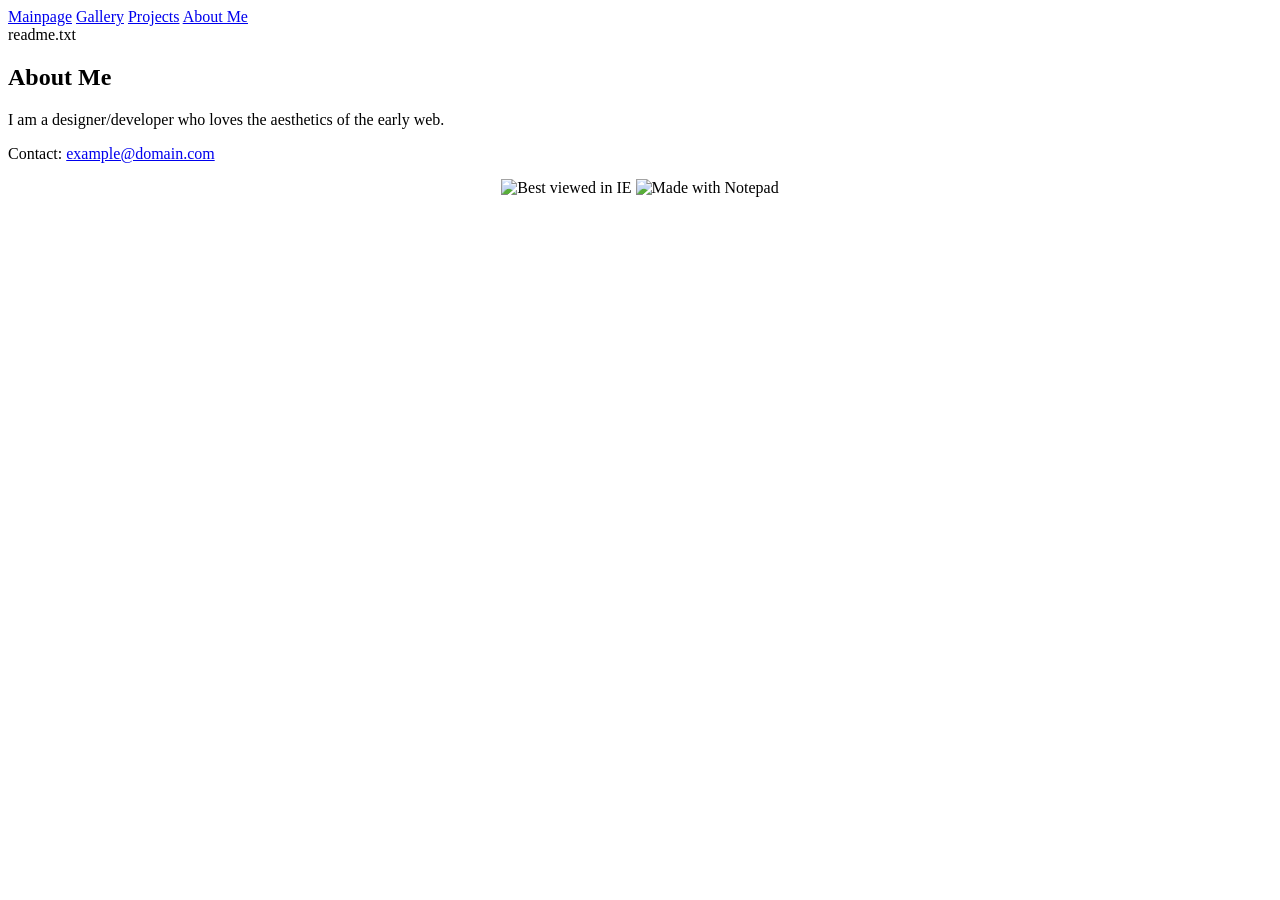
==== about.html @ f29a0617 "Add files via upload" ====
<!DOCTYPE html>
<html lang="en">
<head>
    <meta charset="UTF-8">
    <title>About - Retro Space</title>
    <link rel="stylesheet" href="style.css">
</head>
<body>
    <nav>
        <a href="index.html">Mainpage</a>
        <a href="gallery.html">Gallery</a>
        <a href="projects.html">Projects</a>
        <a href="about.html">About Me</a>
    </nav>

    <div class="window">
        <div class="title-bar"><span>readme.txt</span></div>
        <div class="window-body">
            <h2>About Me</h2>
            <p>I am a designer/developer who loves the aesthetics of the early web.</p>
            <p>Contact: <a href="mailto:example@domain.com">example@domain.com</a></p>
            <div style="text-align: center;">
                <img src="https://via.placeholder.com/88x31" alt="Best viewed in IE">
                <img src="https://via.placeholder.com/88x31" alt="Made with Notepad">
            </div>
        </div>
    </div>
</body>
</html>
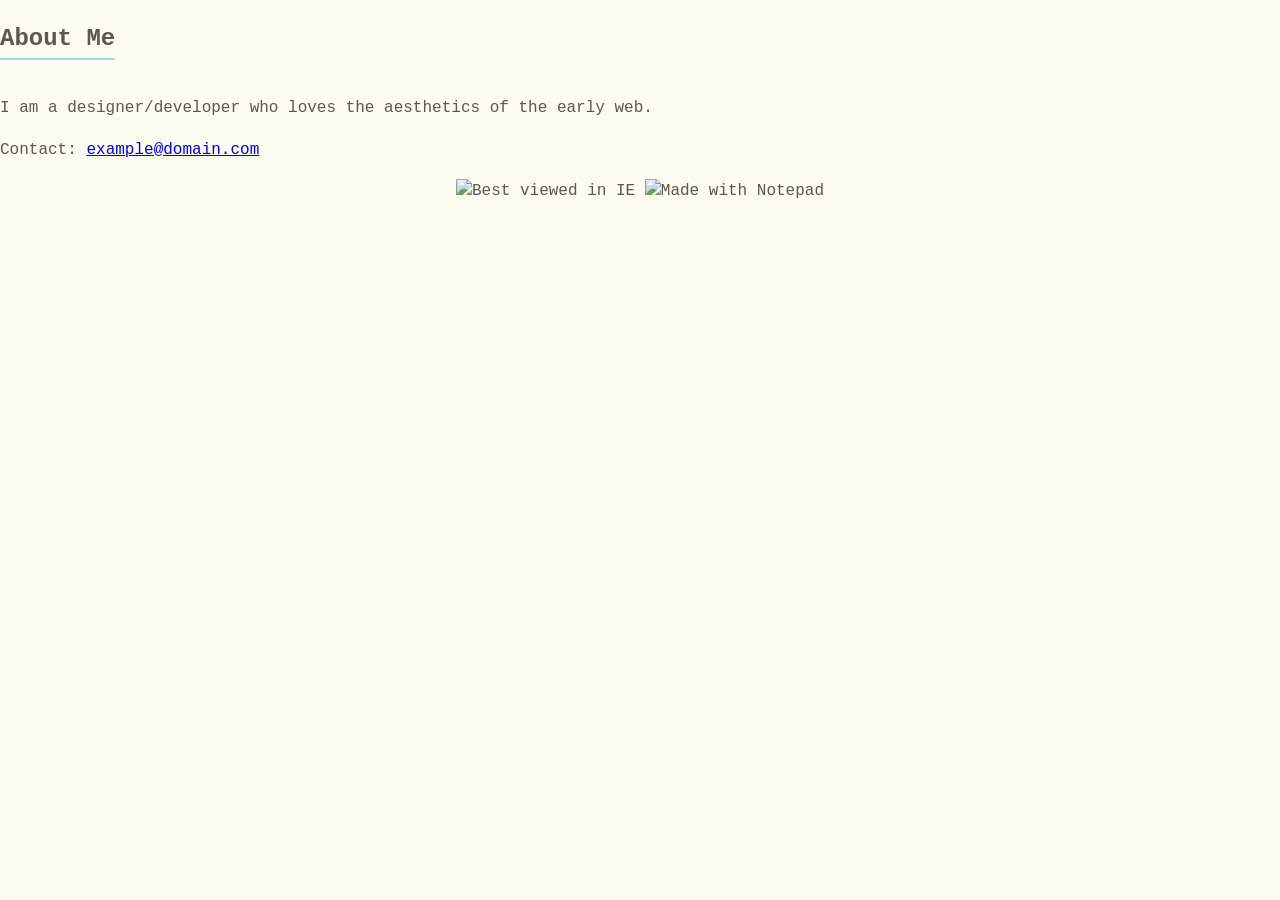
==== commit 97ee5bc0: "Add files via upload" ====
--- a/about.html
+++ b/about.html
@@ -6,15 +6,7 @@
     <link rel="stylesheet" href="style.css">
 </head>
 <body>
-    <nav>
-        <a href="index.html">Mainpage</a>
-        <a href="gallery.html">Gallery</a>
-        <a href="projects.html">Projects</a>
-        <a href="about.html">About Me</a>
-    </nav>
-
     <div class="window">
-        <div class="title-bar"><span>readme.txt</span></div>
         <div class="window-body">
             <h2>About Me</h2>
             <p>I am a designer/developer who loves the aesthetics of the early web.</p>
--- a/style.css
+++ b/style.css
@@ -0,0 +1,118 @@
+/* --- Retro Cozy Digital Garden Style --- */
+:root {
+    --bg-color: #fdfcf0;    /* 奶油米色背景 */
+    --text-color: #5d574f;  /* 深咖啡色文字 */
+    --accent-color: #a8dadc; /* 柔和蓝色 */
+    --border-color: #8b7d6b; /* 边框色 */
+    --sidebar-bg: #f5f1e3;   /* 侧边栏色 */
+}
+
+body {
+    background-color: var(--bg-color);
+    color: var(--text-color);
+    font-family: "Courier New", Courier, monospace; /* 打字机字体 */
+    margin: 0;
+    padding: 0;
+    line-height: 1.6;
+}
+
+/* 整体布局容器 */
+.container {
+    display: flex;
+    max-width: 900px;
+    margin: 40px auto;
+    border: 2px dashed var(--border-color); /* 虚线边框 */
+    background: white;
+    min-height: 80vh;
+}
+
+/* 侧边栏导航 */
+aside {
+    width: 200px;
+    border-right: 2px dashed var(--border-color);
+    background-color: var(--sidebar-bg);
+    padding: 20px;
+}
+
+aside h1 {
+    font-size: 1.2rem;
+    text-align: center;
+    border-bottom: 1px solid var(--border-color);
+    padding-bottom: 10px;
+}
+
+nav ul {
+    list-style: none;
+    padding: 0;
+}
+
+nav ul li {
+    margin: 15px 0;
+}
+
+nav ul li a {
+    text-decoration: none;
+    color: var(--text-color);
+    font-weight: bold;
+    display: block;
+    padding: 5px;
+}
+
+nav ul li a:hover {
+    background-color: var(--accent-color);
+    color: white;
+}
+
+/* 主内容区 */
+main {
+    flex: 1;
+    padding: 30px;
+    overflow-y: auto;
+}
+
+h2 {
+    border-bottom: 2px solid var(--accent-color);
+    display: inline-block;
+    margin-bottom: 20px;
+}
+
+/* 图片占位符 */
+.img-box {
+    border: 1px solid var(--border-color);
+    background: #fafafa;
+    margin: 10px 0;
+    display: flex;
+    align-items: center;
+    justify-content: center;
+    color: #999;
+    font-style: italic;
+    width: 100%;
+}
+
+/* 画廊网格 */
+.gallery {
+    display: grid;
+    grid-template-columns: 1fr 1fr;
+    gap: 15px;
+}
+
+.gallery-item {
+    border: 1px dashed var(--border-color);
+    padding: 5px;
+    text-align: center;
+    font-size: 0.8rem;
+}
+
+/* 项目卡片 */
+.project-card {
+    border: 1px solid var(--border-color);
+    padding: 15px;
+    margin-bottom: 20px;
+    background: #fff;
+}
+
+/* 移动端适配 */
+@media (max-width: 700px) {
+    .container { flex-direction: column; margin: 10px; }
+    aside { width: auto; border-right: none; border-bottom: 2px dashed var(--border-color); }
+}
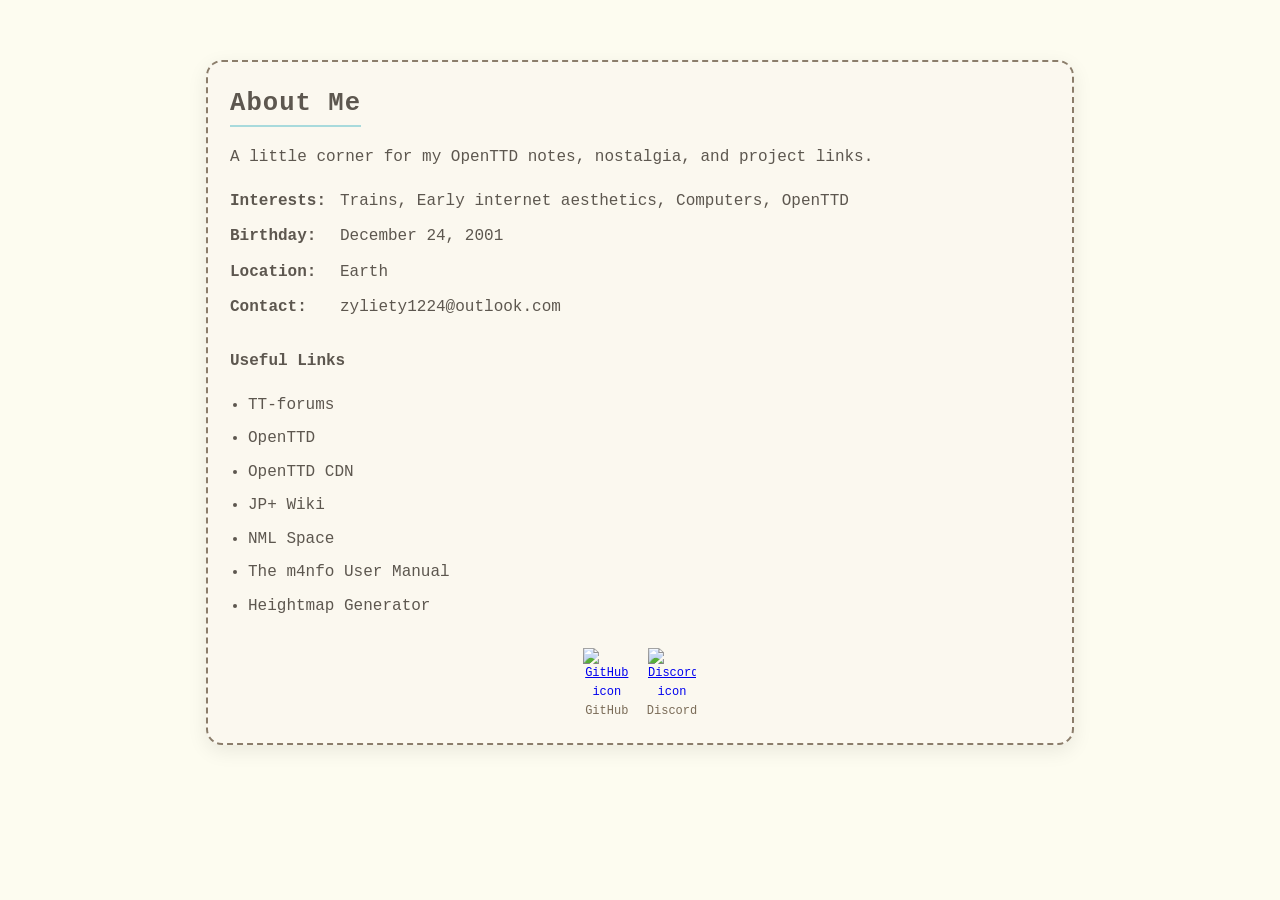
==== commit 7f74a5a8: "Update about page and main page" ====
--- a/about.html
+++ b/about.html
@@ -2,20 +2,61 @@
 <html lang="en">
 <head>
     <meta charset="UTF-8">
-    <title>About - Retro Space</title>
+    <title>Zyliety's Digital Garden</title>
     <link rel="stylesheet" href="style.css">
 </head>
 <body>
-    <div class="window">
-        <div class="window-body">
-            <h2>About Me</h2>
-            <p>I am a designer/developer who loves the aesthetics of the early web.</p>
-            <p>Contact: <a href="mailto:example@domain.com">example@domain.com</a></p>
-            <div style="text-align: center;">
-                <img src="https://via.placeholder.com/88x31" alt="Best viewed in IE">
-                <img src="https://via.placeholder.com/88x31" alt="Made with Notepad">
+    <main>
+        <div class="window">
+            <h2 class="section-heading">About Me</h2>
+            <div class="window-body">
+                <p class="intro">A little corner for my OpenTTD notes, nostalgia, and project links.</p>
+                <dl class="profile-list">
+                    <div>
+                        <dt>Interests:</dt>
+                        <dd>Trains, Early internet aesthetics, Computers, OpenTTD</dd>
+                    </div>
+                    <div>
+                        <dt>Birthday:</dt>
+                        <dd>December 24, 2001</dd>
+                    </div>
+                    <div>
+                        <dt>Location:</dt>
+                        <dd>Earth</dd>
+                    </div>
+                    <div>
+                        <dt>Contact:</dt>
+                        <dd>zyliety1224@outlook.com</dd>
+                    </div>
+                </dl>
+
+                <div class="section-title">Useful Links</div>
+                <ul class="link-list">
+                    <li><a href="https://www.tt-forums.net/index.php">TT-forums</a></li>
+                    <li><a href="https://www.openttd.org/">OpenTTD</a></li>
+                    <li><a href="https://cdn.openttd.org/">OpenTTD CDN</a></li>
+                    <li><a href="https://github.com/EmperorJake/JPplusWiki/deployments/github-pages">JP+ Wiki</a></li>
+                    <li><a href="https://newgrf-specs.tt-wiki.net/wiki/NML:Language_files#String_codes">NML Space</a></li>
+                    <li><a href="http://www.ttdpatch.de/grfspecs/m4nfoManual/">The m4nfo User Manual</a></li>
+                    <li><a href="http://map.personman.com/">Heightmap Generator</a></li>
+                </ul>
+
+                <div class="icon-row">
+                    <figure>
+                        <a href="https://github.com/zyliety" target="_blank" rel="noopener noreferrer">
+                            <img src="https://github.githubassets.com/images/modules/logos_page/GitHub-Mark.png" alt="GitHub icon">
+                        </a>
+                        <figcaption>GitHub</figcaption>
+                    </figure>
+                    <figure>
+                        <a href="https://discord.com/users/Zyliety" target="_blank" rel="noopener noreferrer">
+                            <img src="https://cdn.jsdelivr.net/gh/simple-icons/simple-icons/icons/discord.svg" alt="Discord icon">
+                        </a>
+                        <figcaption>Discord</figcaption>
+                    </figure>
+                </div>
             </div>
         </div>
-    </div>
+    </main>
 </body>
 </html>
--- a/style.css
+++ b/style.css
@@ -78,7 +78,7 @@
 
 /* 图片占位符 */
 .img-box {
-    border: 1px solid var(--border-color);
+    border: 0px solid var(--border-color);
     background: #fafafa;
     margin: 10px 0;
     display: flex;
@@ -110,9 +110,162 @@
     margin-bottom: 20px;
     background: #fff;
 }
+/* 导航栏图片 */
+ .carousel {
+      position: relative;
+      width: 100%;
+      max-width: 600px;
+      height: 250px;
+      margin: 0 auto;
+      overflow: hidden;
+      border-radius: 12px;
+      box-shadow: 0 4px 10px rgba(0,0,0,0.2);
+    }
+    .carousel img {
+      position: absolute;
+      width: 100%;
+      height: 100%;
+      object-fit: cover;
+      opacity: 0;
+      transition: opacity 0.8s ease;
+    }
+    .carousel img.active {
+      opacity: 1;
+    }
+    .indicators {
+      position: absolute;
+      bottom: 10px;
+      left: 50%;
+      transform: translateX(-50%);
+      display: flex;
+      gap: 8px;
+      z-index: 2;
+    }
+    .indicator {
+      width: 10px;
+      height: 10px;
+      background: rgba(255,255,255,0.6);
+      border-radius: 50%;
+      cursor: pointer;
+      border: none;
+      padding: 0;
+      transition: background 0.3s;
+    }
+    .indicator.active {
+      background: #fff;
+    }
+
+.window {
+    max-width: 820px;
+    margin: 30px auto;
+    padding: 22px;
+    border: 2px dashed var(--border-color);
+    background: #fbf8ef;
+    border-radius: 16px;
+    box-shadow: 0 6px 20px rgba(0,0,0,0.08);
+}
+
+.window-body {
+    display: grid;
+    gap: 18px;
+}
+
+.window-body .intro {
+    margin: 0;
+    font-size: 1rem;
+    color: var(--text-color);
+}
+
+.section-heading {
+    margin: 0 0 18px;
+    color: #5d574f;
+    font-size: 1.6rem;
+    letter-spacing: 0.04em;
+}
+
+.profile-list {
+    margin: 0;
+    padding: 0;
+    display: grid;
+    gap: 10px;
+}
+
+.profile-list div {
+    display: grid;
+    grid-template-columns: 100px 1fr;
+    gap: 10px;
+    align-items: baseline;
+}
+
+.profile-list dt {
+    margin: 0;
+    font-weight: bold;
+    color: #5d574f;
+}
+
+.profile-list dd {
+    margin: 0;
+    color: var(--text-color);
+    word-break: break-word;
+}
+
+.section-title {
+    margin-top: 10px;
+    font-weight: bold;
+    color: #5d574f;
+}
+
+.link-list {
+    margin: 0;
+    padding: 0 0 0 18px;
+    list-style: disc;
+    display: grid;
+    gap: 8px;
+}
+
+.link-list a {
+    color: var(--text-color);
+    text-decoration: none;
+}
+
+.link-list a:hover {
+    text-decoration: underline;
+}
+
+.icon-row {
+    display: flex;
+    flex-wrap: wrap;
+    justify-content: center;
+    gap: 16px;
+    padding-top: 10px;
+}
+
+.icon-row figure {
+    margin: 0;
+    text-align: center;
+    font-size: 0.75rem;
+    color: #7a6b57;
+}
+
+.icon-row img {
+    display: block;
+    width: 48px;
+    height: 48px;
+    object-fit: contain;
+    margin: 0 auto 6px;
+    border: none;
+    background: transparent;
+}
 
 /* 移动端适配 */
 @media (max-width: 700px) {
     .container { flex-direction: column; margin: 10px; }
     aside { width: auto; border-right: none; border-bottom: 2px dashed var(--border-color); }
+    .window {
+        margin: 20px 10px;
+        padding: 18px;
+    }
+    .profile-list div {
+        grid-template-columns: 1fr;
+    }
 }
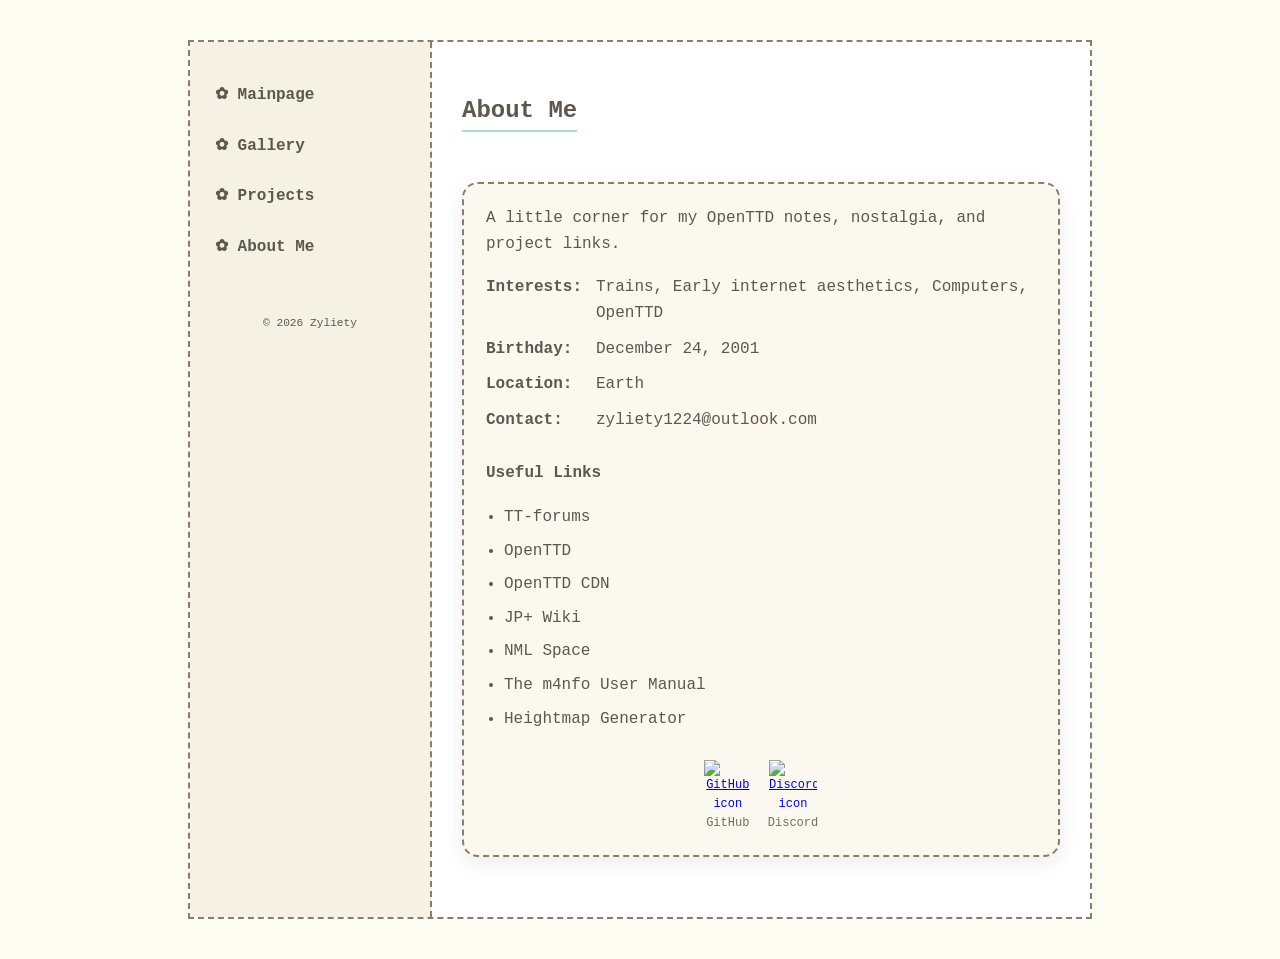
==== commit 8ce2d6ea: "Finish all the pages" ====
--- a/about.html
+++ b/about.html
@@ -2,61 +2,78 @@
 <html lang="en">
 <head>
     <meta charset="UTF-8">
+    <meta name="viewport" content="width=device-width, initial-scale=1.0">
     <title>Zyliety's Digital Garden</title>
     <link rel="stylesheet" href="style.css">
 </head>
 <body>
-    <main>
-        <div class="window">
-            <h2 class="section-heading">About Me</h2>
-            <div class="window-body">
-                <p class="intro">A little corner for my OpenTTD notes, nostalgia, and project links.</p>
-                <dl class="profile-list">
-                    <div>
-                        <dt>Interests:</dt>
-                        <dd>Trains, Early internet aesthetics, Computers, OpenTTD</dd>
+    <div class="container">
+        <aside>
+            <nav>
+                <ul>
+                    <li><a href="index.html">✿ Mainpage</a></li>
+                    <li><a href="gallery.html">✿ Gallery</a></li>
+                    <li><a href="projects.html">✿ Projects</a></li>
+                    <li><a href="about.html">✿ About Me</a></li>
+                </ul>
+            </nav>
+            <div style="margin-top: 50px; font-size: 0.7rem; text-align: center;">
+                <p>© 2026 Zyliety</p>
+            </div>
+        </aside>
+
+        <main>
+            <h2>About Me</h2>
+            <div class="window">
+                <div class="window-body">
+                    <p class="intro">A little corner for my OpenTTD notes, nostalgia, and project links.</p>
+                    <dl class="profile-list">
+                        <div>
+                            <dt>Interests:</dt>
+                            <dd>Trains, Early internet aesthetics, Computers, OpenTTD</dd>
+                        </div>
+                        <div>
+                            <dt>Birthday:</dt>
+                            <dd>December 24, 2001</dd>
+                        </div>
+                        <div>
+                            <dt>Location:</dt>
+                            <dd>Earth</dd>
+                        </div>
+                        <div>
+                            <dt>Contact:</dt>
+                            <dd>zyliety1224@outlook.com</dd>
+                        </div>
+                    </dl>
+
+                    <div class="section-title">Useful Links</div>
+                    <ul class="link-list">
+                        <li><a href="https://www.tt-forums.net/index.php">TT-forums</a></li>
+                        <li><a href="https://www.openttd.org/">OpenTTD</a></li>
+                        <li><a href="https://cdn.openttd.org/">OpenTTD CDN</a></li>
+                        <li><a href="https://github.com/EmperorJake/JPplusWiki/deployments/github-pages">JP+ Wiki</a></li>
+                        <li><a href="https://newgrf-specs.tt-wiki.net/wiki/NML:Language_files#String_codes">NML Space</a></li>
+                        <li><a href="http://www.ttdpatch.de/grfspecs/m4nfoManual/">The m4nfo User Manual</a></li>
+                        <li><a href="http://map.personman.com/">Heightmap Generator</a></li>
+                    </ul>
+
+                    <div class="icon-row">
+                        <figure>
+                            <a href="https://github.com/zyliety" target="_blank" rel="noopener noreferrer">
+                                <img src="https://github.githubassets.com/images/modules/logos_page/GitHub-Mark.png" alt="GitHub icon">
+                            </a>
+                            <figcaption>GitHub</figcaption>
+                        </figure>
+                        <figure>
+                            <a href="https://discord.com/users/Zyliety" target="_blank" rel="noopener noreferrer">
+                                <img src="https://cdn.jsdelivr.net/gh/simple-icons/simple-icons/icons/discord.svg" alt="Discord icon">
+                            </a>
+                            <figcaption>Discord</figcaption>
+                        </figure>
                     </div>
-                    <div>
-                        <dt>Birthday:</dt>
-                        <dd>December 24, 2001</dd>
-                    </div>
-                    <div>
-                        <dt>Location:</dt>
-                        <dd>Earth</dd>
-                    </div>
-                    <div>
-                        <dt>Contact:</dt>
-                        <dd>zyliety1224@outlook.com</dd>
-                    </div>
-                </dl>
-
-                <div class="section-title">Useful Links</div>
-                <ul class="link-list">
-                    <li><a href="https://www.tt-forums.net/index.php">TT-forums</a></li>
-                    <li><a href="https://www.openttd.org/">OpenTTD</a></li>
-                    <li><a href="https://cdn.openttd.org/">OpenTTD CDN</a></li>
-                    <li><a href="https://github.com/EmperorJake/JPplusWiki/deployments/github-pages">JP+ Wiki</a></li>
-                    <li><a href="https://newgrf-specs.tt-wiki.net/wiki/NML:Language_files#String_codes">NML Space</a></li>
-                    <li><a href="http://www.ttdpatch.de/grfspecs/m4nfoManual/">The m4nfo User Manual</a></li>
-                    <li><a href="http://map.personman.com/">Heightmap Generator</a></li>
-                </ul>
-
-                <div class="icon-row">
-                    <figure>
-                        <a href="https://github.com/zyliety" target="_blank" rel="noopener noreferrer">
-                            <img src="https://github.githubassets.com/images/modules/logos_page/GitHub-Mark.png" alt="GitHub icon">
-                        </a>
-                        <figcaption>GitHub</figcaption>
-                    </figure>
-                    <figure>
-                        <a href="https://discord.com/users/Zyliety" target="_blank" rel="noopener noreferrer">
-                            <img src="https://cdn.jsdelivr.net/gh/simple-icons/simple-icons/icons/discord.svg" alt="Discord icon">
-                        </a>
-                        <figcaption>Discord</figcaption>
-                    </figure>
                 </div>
             </div>
-        </div>
-    </main>
+        </main>
+    </div>
 </body>
 </html>
--- a/style.css
+++ b/style.css
@@ -1,22 +1,22 @@
 /* --- Retro Cozy Digital Garden Style --- */
 :root {
-    --bg-color: #fdfcf0;    /* 奶油米色背景 */
-    --text-color: #5d574f;  /* 深咖啡色文字 */
-    --accent-color: #a8dadc; /* 柔和蓝色 */
-    --border-color: #8b7d6b; /* 边框色 */
-    --sidebar-bg: #f5f1e3;   /* 侧边栏色 */
+    --bg-color: #fdfcf0;    /* Creamy beige background */
+    --text-color: #5d574f;  /* Deep coffee-brown text */
+    --accent-color: #a8dadc; /* Soft blue accent */
+    --border-color: #8b7d6b; /* Border color */
+    --sidebar-bg: #f5f1e3;   /* Sidebar background */
 }
 
 body {
     background-color: var(--bg-color);
     color: var(--text-color);
-    font-family: "Courier New", Courier, monospace; /* 打字机字体 */
+    font-family: "Courier New", Courier, monospace; /* Typewriter-style font */
     margin: 0;
     padding: 0;
     line-height: 1.6;
 }
 
-/* 整体布局容器 */
+/* Main layout container */
 .container {
     display: flex;
     max-width: 900px;
@@ -26,7 +26,7 @@
     min-height: 80vh;
 }
 
-/* 侧边栏导航 */
+/* Sidebar navigation */
 aside {
     width: 200px;
     border-right: 2px dashed var(--border-color);
@@ -63,7 +63,7 @@
     color: white;
 }
 
-/* 主内容区 */
+/* Main content area */
 main {
     flex: 1;
     padding: 30px;
@@ -76,7 +76,7 @@
     margin-bottom: 20px;
 }
 
-/* 图片占位符 */
+/* Image placeholder */
 .img-box {
     border: 0px solid var(--border-color);
     background: #fafafa;
@@ -89,28 +89,144 @@
     width: 100%;
 }
 
-/* 画廊网格 */
-.gallery {
-    display: grid;
-    grid-template-columns: 1fr 1fr;
-    gap: 15px;
-}
-
-.gallery-item {
+/* Gallery grid */
+.gallery-grid {
+    display: grid;
+    grid-template-columns: repeat(2, minmax(0, 1fr));
+    gap: 16px;
+}
+
+.gallery-card {
     border: 1px dashed var(--border-color);
-    padding: 5px;
-    text-align: center;
-    font-size: 0.8rem;
-}
-
-/* 项目卡片 */
+    padding: 12px;
+    background: #fffdf8;
+    box-shadow: 0 3px 8px rgba(0,0,0,0.05);
+    position: relative;
+    transition: transform 0.2s ease, box-shadow 0.2s ease;
+    background-image:
+        linear-gradient(135deg, rgba(255,255,255,0.55), rgba(255,255,255,0.15)),
+        repeating-linear-gradient(0deg, rgba(139,125,107,0.04) 0 1px, transparent 1px 10px);
+}
+
+.gallery-card:hover {
+    transform: translateY(-2px);
+    box-shadow: 0 6px 12px rgba(0,0,0,0.08);
+}
+
+.gallery-card::before {
+    content: "✧";
+    position: absolute;
+    top: 8px;
+    right: 8px;
+    color: var(--accent-color);
+    font-size: 0.9rem;
+    opacity: 0.8;
+}
+
+.gallery-card::after {
+    content: "";
+    position: absolute;
+    inset: 8px;
+    border: 1px solid rgba(139, 125, 107, 0.2);
+    pointer-events: none;
+}
+
+.gallery-card img {
+    display: block;
+    width: 100%;
+    height: 180px;
+    object-fit: cover;
+    margin-bottom: 10px;
+    border: 1px solid rgba(139, 125, 107, 0.25);
+    border-radius: 4px;
+    box-shadow: inset 0 0 0 4px rgba(255,255,255,0.7);
+}
+
+.gallery-card h3 {
+    margin: 0 0 6px;
+    font-size: 1rem;
+    color: var(--text-color);
+    padding-right: 18px;
+}
+
+.gallery-card p {
+    margin: 0;
+    font-size: 0.9rem;
+    color: #6e6357;
+    border-top: 1px dashed rgba(139, 125, 107, 0.3);
+    padding-top: 8px;
+}
+
+.album-toolbar {
+    margin: -4px 0 12px;
+    padding: 8px 10px;
+    border: 1px dashed var(--border-color);
+    display: inline-block;
+    background: rgba(255,255,255,0.6);
+    font-size: 0.85rem;
+    color: #7a6b57;
+}
+
+.gallery-card:focus {
+    outline: 2px solid var(--accent-color);
+    outline-offset: 2px;
+}
+
+/* Project cards */
+.project-grid {
+    display: grid;
+    grid-template-columns: repeat(2, minmax(0, 1fr));
+    gap: 16px;
+}
+
 .project-card {
-    border: 1px solid var(--border-color);
+    border: 1px dashed var(--border-color);
     padding: 15px;
-    margin-bottom: 20px;
-    background: #fff;
-}
-/* 导航栏图片 */
+    background: #fffdf8;
+    position: relative;
+    box-shadow: 0 3px 8px rgba(0,0,0,0.05);
+}
+
+.card-mark {
+    position: absolute;
+    top: 10px;
+    right: 10px;
+    color: var(--accent-color);
+    font-size: 1rem;
+}
+
+.repo-count {
+    margin: -8px 0 14px;
+    font-size: 0.9rem;
+    color: #7a6b57;
+    font-style: italic;
+}
+
+.project-card h3 {
+    margin-top: 0;
+    margin-bottom: 8px;
+    font-size: 1rem;
+    color: var(--text-color);
+}
+
+.project-card p {
+    margin: 0 0 10px;
+    font-size: 0.95rem;
+}
+
+.repo-link {
+    display: inline-block;
+    color: var(--text-color);
+    text-decoration: none;
+    font-weight: bold;
+    border-bottom: 1px solid var(--accent-color);
+}
+
+.repo-link:hover {
+    color: #4d7f81;
+}
+
+/* Carousel images */
  .carousel {
       position: relative;
       width: 100%;
@@ -257,7 +373,7 @@
     background: transparent;
 }
 
-/* 移动端适配 */
+/* Mobile responsive layout */
 @media (max-width: 700px) {
     .container { flex-direction: column; margin: 10px; }
     aside { width: auto; border-right: none; border-bottom: 2px dashed var(--border-color); }
@@ -268,4 +384,12 @@
     .profile-list div {
         grid-template-columns: 1fr;
     }
+
+    .project-grid {
+        grid-template-columns: 1fr;
+    }
+
+    .gallery-grid {
+        grid-template-columns: 1fr;
+    }
 }
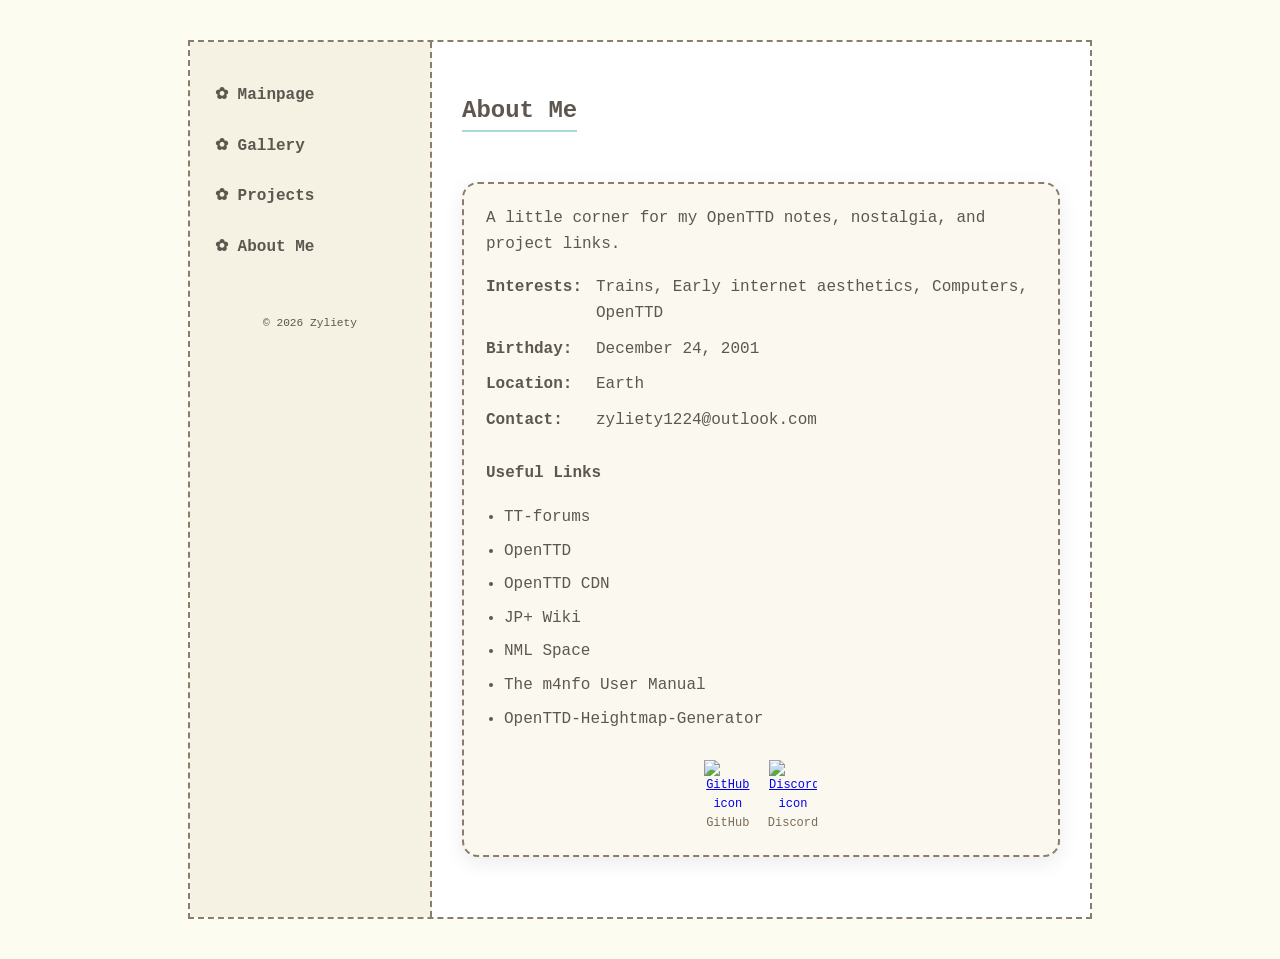
==== commit 7ab31a78: "Update Url" ====
--- a/about.html
+++ b/about.html
@@ -54,7 +54,7 @@
                         <li><a href="https://github.com/EmperorJake/JPplusWiki/deployments/github-pages">JP+ Wiki</a></li>
                         <li><a href="https://newgrf-specs.tt-wiki.net/wiki/NML:Language_files#String_codes">NML Space</a></li>
                         <li><a href="http://www.ttdpatch.de/grfspecs/m4nfoManual/">The m4nfo User Manual</a></li>
-                        <li><a href="http://map.personman.com/">Heightmap Generator</a></li>
+                        <li><a href="OpenTTD-Heightmap-Generator.html" target="_blank" rel="noopener noreferrer">OpenTTD-Heightmap-Generator</a></li>
                     </ul>
 
                     <div class="icon-row">
--- a/style.css
+++ b/style.css
@@ -61,6 +61,53 @@
 nav ul li a:hover {
     background-color: var(--accent-color);
     color: white;
+}
+
+.visitor-counter {
+    margin: 24px 0 0;
+    padding: 12px 14px;
+    border: 1px dashed var(--border-color);
+    background: linear-gradient(135deg, #fffdf8 0%, #f6efe4 100%);
+    box-shadow: 0 3px 8px rgba(0,0,0,0.06);
+    text-align: center;
+    font-size: 0.8rem;
+    color: var(--text-color);
+    line-height: 1.5;
+    border-radius: 10px;
+    position: relative;
+    overflow: hidden;
+}
+
+.visitor-counter::before {
+    content: "✧";
+    position: absolute;
+    top: 6px;
+    left: 8px;
+    color: var(--accent-color);
+    font-size: 0.85rem;
+    opacity: 0.8;
+}
+
+.visitor-counter::after {
+    content: "✧";
+    position: absolute;
+    bottom: 6px;
+    right: 8px;
+    color: var(--accent-color);
+    font-size: 0.85rem;
+    opacity: 0.8;
+}
+
+.visitor-counter__label {
+    display: block;
+    margin-bottom: 4px;
+    letter-spacing: 0.04em;
+    font-weight: bold;
+}
+
+.visitor-counter strong {
+    font-size: 1rem;
+    color: #4d7f81;
 }
 
 /* Main content area */
